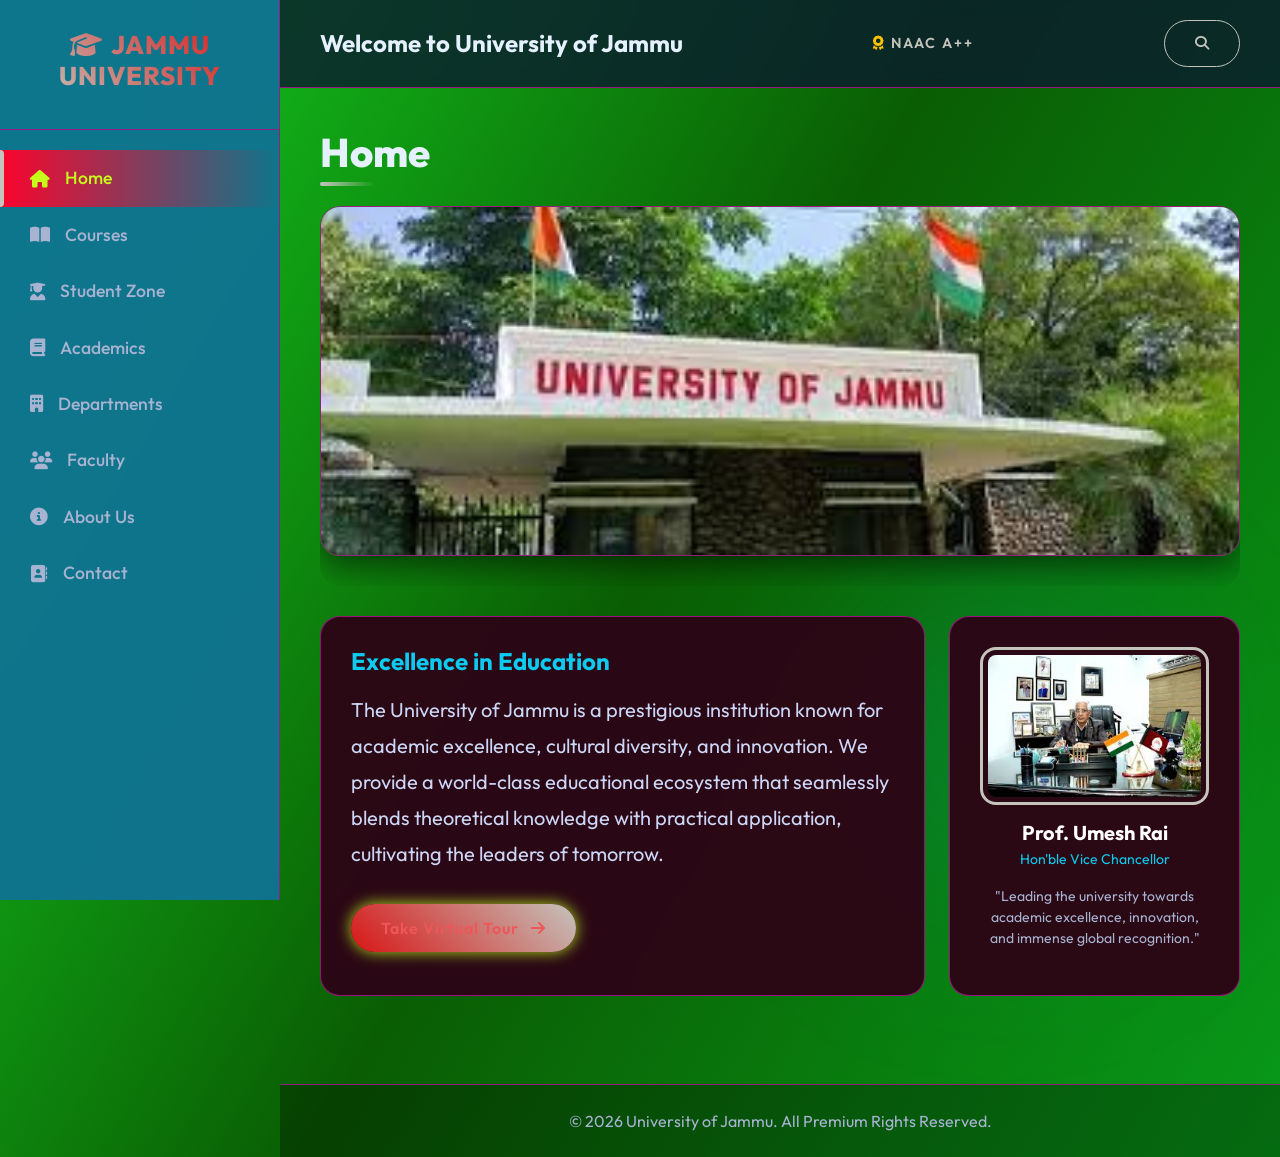
==== 0_index.html @ d06f2acd "Make the few more updates like Dept. details and images and all" ====
<!DOCTYPE html>
<html lang="en">
<head>
    <meta charset="UTF-8">
    <meta name="viewport" content="width=device-width, initial-scale=1.0">
    <title>University of Jammu | Excellence in Education</title>
    
    <link href="https://cdn.jsdelivr.net/npm/bootstrap@5.3.0/dist/css/bootstrap.min.css" rel="stylesheet">
    <link rel="stylesheet" href="https://cdnjs.cloudflare.com/ajax/libs/font-awesome/6.4.0/css/all.min.css">
    <link href="https://fonts.googleapis.com/css2?family=Outfit:wght@300;400;500;700;800&display=swap" rel="stylesheet">
    <link rel="stylesheet" href="style.css">

</head>
<body>
    
    <div class="glow-orb-2"></div>

    <nav class="sidebar">
        <div class="sidebar-brand">
            <h2><i class="fa-solid fa-graduation-cap me-2"></i>JAMMU UNIVERSITY</h2>
        </div>
        <button class="nav-btn active" onclick="showSection('home', this)"><i class="fa-solid fa-house"></i> Home</button>
        <button class="nav-btn" onclick="showSection('courses', this)"><i class="fa-solid fa-book-open"></i> Courses</button>
        <button class="nav-btn" onclick="showSection('student', this)"><i class="fa-solid fa-user-graduate"></i> Student Zone</button>
        <button class="nav-btn" onclick="showSection('academic', this)"><i class="fa-solid fa-book"></i> Academics</button>
        <button class="nav-btn" onclick="showSection('departments', this)"><i class="fa-solid fa-building"></i> Departments</button>
        <button class="nav-btn" onclick="showSection('staff', this)"><i class="fa-solid fa-users"></i> Faculty</button>
        <button class="nav-btn" onclick="showSection('about', this)"><i class="fa-solid fa-circle-info"></i> About Us</button>
        <button class="nav-btn" onclick="showSection('contact', this)"><i class="fa-solid fa-address-book"></i> Contact</button>
    </nav>

    <div class="main-content">
        <header class="top-header">
            <div><h4 class="mb-0 fw-bold">Welcome to University of Jammu</h4></div>
            <div class="header-tagline"><i class="fa-solid fa-award text-warning"></i> NAAC A++</div>
            <button class="btn btn-outline-glass btn-sm" data-bs-toggle="modal" data-bs-target="#searchModal">
                <i class="fa-solid fa-magnifying-glass"></i>
            </button>
        </header>

        <main id="content-area">
            </main>

        <footer class="p-4 mt-5 text-center" style="border-top: 1px solid var(--glass-border); background: rgba(0,0,0,0.3);">
            <p class="mb-0 text-muted">© 2026 University of Jammu. All Premium Rights Reserved.</p>
        </footer>
    </div>

    <div class="modal fade" id="searchModal" tabindex="-1" aria-hidden="true">
        <div class="modal-dialog modal-lg modal-dialog-centered">
            <div class="modal-content" style="background: rgba(10, 25, 47, 0.95); backdrop-filter: blur(25px);">
                <div class="modal-header" style="border-bottom: 1px solid rgba(255,255,255,0.05);">
                    <div class="input-group">
                        <span class="input-group-text bg-transparent border-0 text-info fs-5"><i class="fa-solid fa-magnifying-glass"></i></span>
                        <input type="text" id="searchInput" class="form-control form-control-lg border-0 shadow-none text-white bg-transparent" placeholder="Search courses, faculty, student zone..." onkeyup="performSearch()">
                    </div>
                </div>
                <div class="modal-body p-0">
                    <ul id="searchResults" class="list-group list-group-flush bg-transparent">
                        </ul>
                </div>
            </div>
        </div>
    </div>

    <script src="https://cdn.jsdelivr.net/npm/bootstrap@5.3.0/dist/js/bootstrap.bundle.min.js"></script>
    <script src="script.js"></script>
</body>
</html>
---- style.css ----
:root {
    --primary-bg: #b5eb12f6; 
    --glass-bg: rgba(44, 4, 21, 0.958);
    --glass-border: rgba(165, 21, 134, 0.901);
    --accent-1: #c4c3bc; 
    --accent-2: #d81616; 
    --accent-glow: rgba(186, 233, 31, 0.954);
    --text-main: #e6f1ff;
    --text-muted: #a8b2d1;
    --sidebar-width: 280px;
}

* { margin: 0; padding: 0; box-sizing: border-box; font-family: 'Outfit', sans-serif; }

body {
    margin: 0;
    padding: 0;
    background-color: var(--primary-bg);
    color: var(--text-main);
    overflow-x: hidden;
    background: linear-gradient(120deg, #15d322, #095c02fe, #089a19);
    min-height: 100vh;
}
.dept-img {
    height: 150px;
    width: 100%;
    object-fit: cover;
    border-radius: 10px;
}

.glow-orb-1, .glow-orb-2 {
    position: fixed; border-radius: 50%; filter: blur(100px);
    z-index: -1; animation: float 20s infinite alternate;
}
.glow-orb-1 { width: 400px; height: 400px; background: rgba(8, 228, 52, 0.2); top: -100px; left: 20%; }
.glow-orb-2 { width: 300px; height: 300px; background: rgba(0, 210, 255, 0.15); bottom: 0; right: 10%; animation-delay: -5s; }

@keyframes float {
    0% { transform: translateY(0px) scale(1); }
    100% { transform: translateY(50px) scale(1.2); }
}

.sidebar {
    width: var(--sidebar-width); height: 100vh; position: fixed; top: 0; left: 0;
    background: rgba(15, 115, 145, 0.959); backdrop-filter: blur(15px);
    border-right: 1px solid var(--glass-border); padding: 30px 0; z-index: 1000;
    display: flex; flex-direction: column; transition: all 0.3s ease;
}

.sidebar-brand { padding: 0 30px 30px; border-bottom: 1px solid var(--glass-border); margin-bottom: 20px; text-align: center; }
.sidebar-brand h2 {
    font-weight: 800; background: linear-gradient(45deg, var(--accent-1), var(--accent-2));
    -webkit-background-clip: text; background-clip: text; -webkit-text-fill-color: transparent;
    color: transparent; letter-spacing: 1px; font-size: 1.6rem;
}

.nav-btn {
    width: 100%; padding: 15px 30px; background: transparent; border: none;
    color: var(--text-muted); text-align: left; font-size: 1.1rem; font-weight: 500;
    cursor: pointer; transition: all 0.3s ease; display: flex; align-items: center;
    gap: 15px; position: relative;
}
.nav-btn::before {
    content: ''; position: absolute; left: 0; top: 0; height: 100%; width: 4px;
    background: var(--accent-1); transform: scaleY(0); transition: transform 0.3s ease;
    border-top-right-radius: 4px; border-bottom-right-radius: 4px;
}
.nav-btn:hover, .nav-btn.active { color: rgb(197, 254, 25); background: linear-gradient(90deg, rgb(251, 4, 45), transparent); }
.nav-btn.active::before { transform: scaleY(1); }

.main-content { margin-left: var(--sidebar-width); width: calc(100% - var(--sidebar-width)); padding: 0; position: relative; }

.top-header {
    margin-top: 0;
    margin-left: 0;
    top: 0;
    left: 0;
    background: rgba(10, 25, 47, 0.8); backdrop-filter: blur(10px); padding: 20px 40px;
    display: flex; justify-content: space-between; align-items: center;
    border-bottom: 1px solid var(--glass-border); position: sticky; top: 0; z-index: 99;
}
.header-tagline { font-size: 0.9rem; color: var(--accent-1); letter-spacing: 2px; text-transform: uppercase; font-weight: 600; }

.section {
    padding: 40px;
    display: block; 
    opacity: 1;
    transform: none;
    animation: sectionAppear 0.6s cubic-bezier(0.2, 0.8, 0.2, 1);
}

@keyframes sectionAppear {
    from { opacity: 0; transform: translateY(30px); }
    to { opacity: 1; transform: translateY(0); }
}

.section-title { font-size: 2.5rem; font-weight: 800; margin-bottom: 30px; position: relative; display: inline-block; }
.section-title::after {
    content: ''; position: absolute; bottom: -10px; left: 0; width: 50%; height: 4px;
    background: linear-gradient(90deg, var(--accent-1), transparent); border-radius: 2px;
}

.glass-card {
    background: var(--glass-bg); backdrop-filter: blur(10px); border: 1px solid var(--glass-border);
    border-radius: 20px; padding: 30px; transition: all 0.4s ease; height: 100%;
    position: relative; overflow: hidden;
}
.glass-card:hover {
    transform: translateY(-5px); box-shadow: 0 10px 30px rgba(200, 200, 200, 0.15);
    border-color: red; background: rgba(12, 147, 177, 0.495);
}

.course-badge {
    font-size: 3rem; margin-bottom: 15px; background: linear-gradient(45deg, var(--accent-1), var(--accent-2));
    -webkit-background-clip: text; background-clip: text; -webkit-text-fill-color: transparent;
    color: transparent; display: inline-block;
}

.btn-glow {
    background: linear-gradient(45deg, var(--accent-2), var(--accent-1)); border: none;
    color: rgb(237, 87, 87); padding: 12px 30px; border-radius: 30px; font-weight: 600;
    letter-spacing: 1px; transition: all 0.3s ease; box-shadow: 0 0 15px var(--accent-glow);
}
.btn-glow:hover { transform: translateY(-2px) scale(1.02); box-shadow: 0 0 25px var(--accent-glow); color: rgb(215, 67, 67); }

.btn-outline-glass {
    background: transparent; border: 1px solid var(--accent-1); color: var(--accent-1);
    padding: 12px 30px; border-radius: 30px; font-weight: 600; transition: all 0.3s ease;
}
.btn-outline-glass:hover { background: var(--accent-1); color: #000; box-shadow: 0 0 15px var(--accent-glow); }

.banner-img {
    width: 100%; height: 350px; object-fit: cover; border-radius: 20px;
    border: 1px solid var(--glass-border); margin-bottom: 30px; box-shadow: 0 10px 30px rgba(0,0,0,0.5); transition: transform 0.5s ease;
}
.banner-wrapper { overflow: hidden; border-radius: 20px; margin-bottom: 30px; }
.banner-wrapper:hover .banner-img { transform: scale(1.05); }

.details-box {
    display: none; background: rgba(16, 33, 71, 0.4); border: 1px solid rgba(0, 210, 255, 0.2);
    border-left: 4px solid var(--accent-1); border-radius: 15px; padding: 30px; margin-top: 30px;
    animation: fadeInScale 0.4s ease-out;
}
@keyframes fadeInScale { 0% { opacity: 0; transform: scale(0.95); } 100% { opacity: 1; transform: scale(1); } }

::-webkit-scrollbar { width: 8px; }
::-webkit-scrollbar-track { background: var(--primary-bg); }
::-webkit-scrollbar-thumb { background: rgba(0, 210, 255, 0.3); border-radius: 4px; }
::-webkit-scrollbar-thumb:hover { background: #ffff66; }

.modal-content {
    background: rgba(10, 25, 47, 0.85); backdrop-filter: blur(20px);
    border: 1px solid var(--glass-border); border-radius: 20px; color: white;
    box-shadow: 0 15px 50px rgba(0,0,0,0.5);
}
.modal-header { border-bottom: 1px solid rgba(255,255,255,0.05); }
.modal-footer { border-top: 1px solid rgba(255,255,255,0.05); }
.form-control, .form-select {
    background: rgba(255,255,255,0.05); border: 1px solid rgba(255,255,255,0.1);
    color: white; border-radius: 10px;
}
.form-control:focus, .form-select:focus {
    background: rgba(233, 203, 203, 0.956); border-color: var(--accent-1);
    color: rgb(0, 17, 2); box-shadow: 0 0 0 0.2rem rgba(0, 210, 255, 0.25);
}
.form-control::placeholder { color: rgba(255,255,255,0.4); }
.text-muted { color: var(--text-muted) !important; }
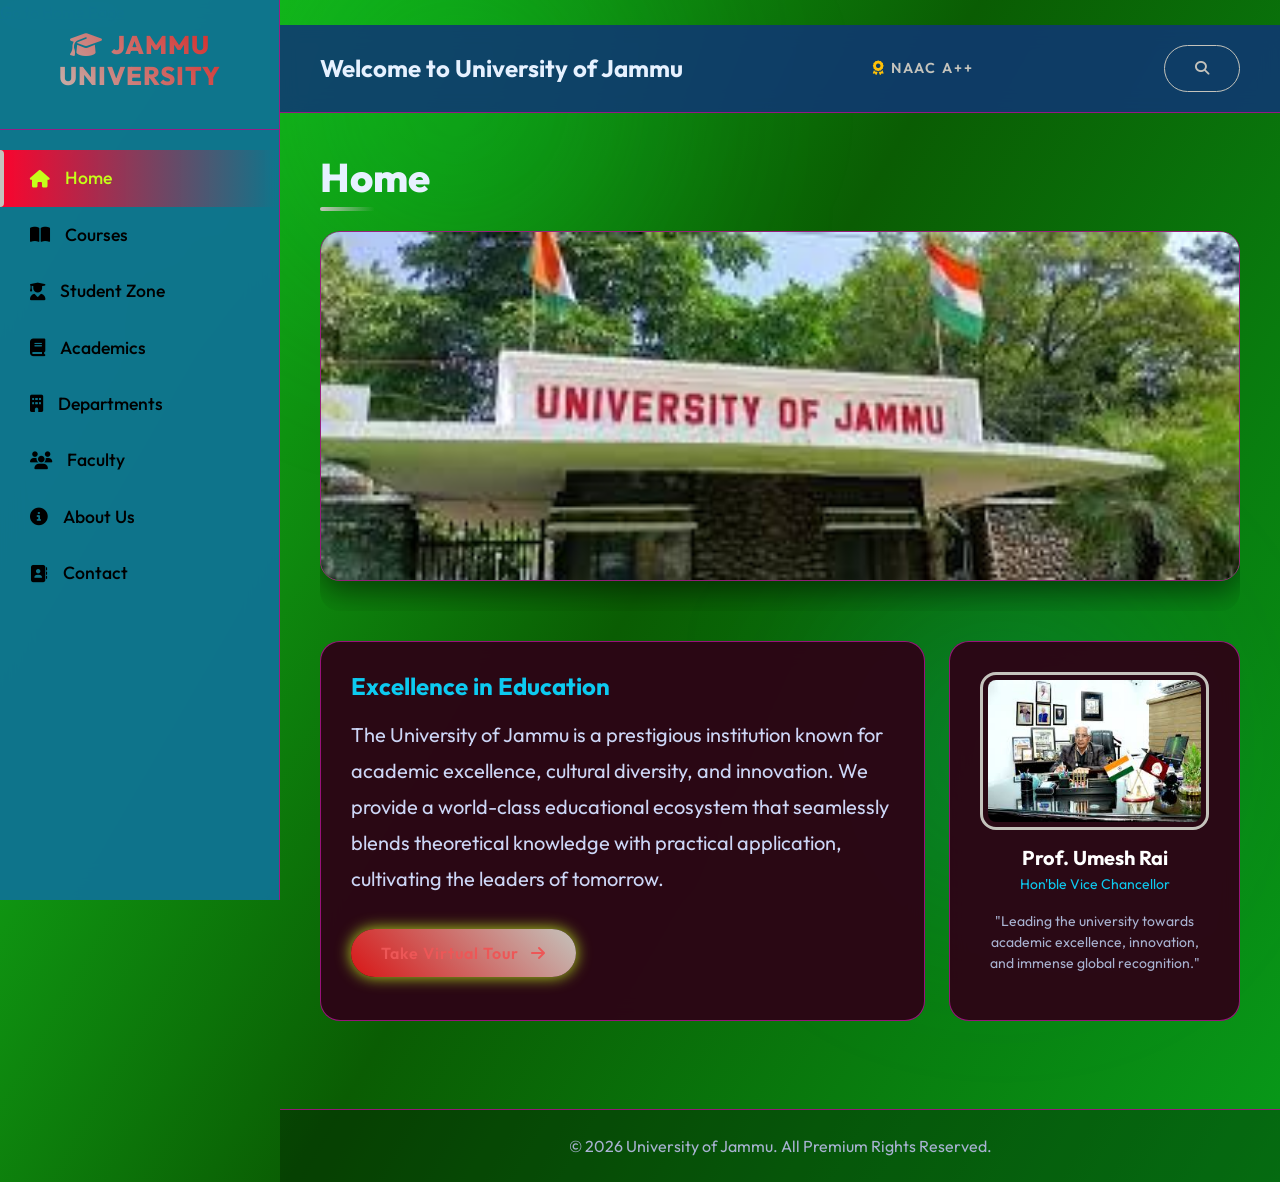
==== commit cdf43634: "Gigga Nigga" ====
--- a/0_index.html
+++ b/0_index.html
@@ -13,6 +13,8 @@
 </head>
 <body>
     
+    <a href="#" onclick="showSection('home', document.querySelector('.nav-btn')); return false;">Go to Home Page</a>
+    <div class="glow-orb-1"></div>
     <div class="glow-orb-2"></div>
 
     <nav class="sidebar">
--- a/style.css
+++ b/style.css
@@ -56,7 +56,7 @@
 
 .nav-btn {
     width: 100%; padding: 15px 30px; background: transparent; border: none;
-    color: var(--text-muted); text-align: left; font-size: 1.1rem; font-weight: 500;
+    color: black ; text-align: left; font-size: 1.1rem; font-weight: 500;
     cursor: pointer; transition: all 0.3s ease; display: flex; align-items: center;
     gap: 15px; position: relative;
 }
@@ -75,7 +75,7 @@
     margin-left: 0;
     top: 0;
     left: 0;
-    background: rgba(10, 25, 47, 0.8); backdrop-filter: blur(10px); padding: 20px 40px;
+    background: rgba(15, 55, 116, 0.87); backdrop-filter: blur(10px); padding: 20px 40px;
     display: flex; justify-content: space-between; align-items: center;
     border-bottom: 1px solid var(--glass-border); position: sticky; top: 0; z-index: 99;
 }
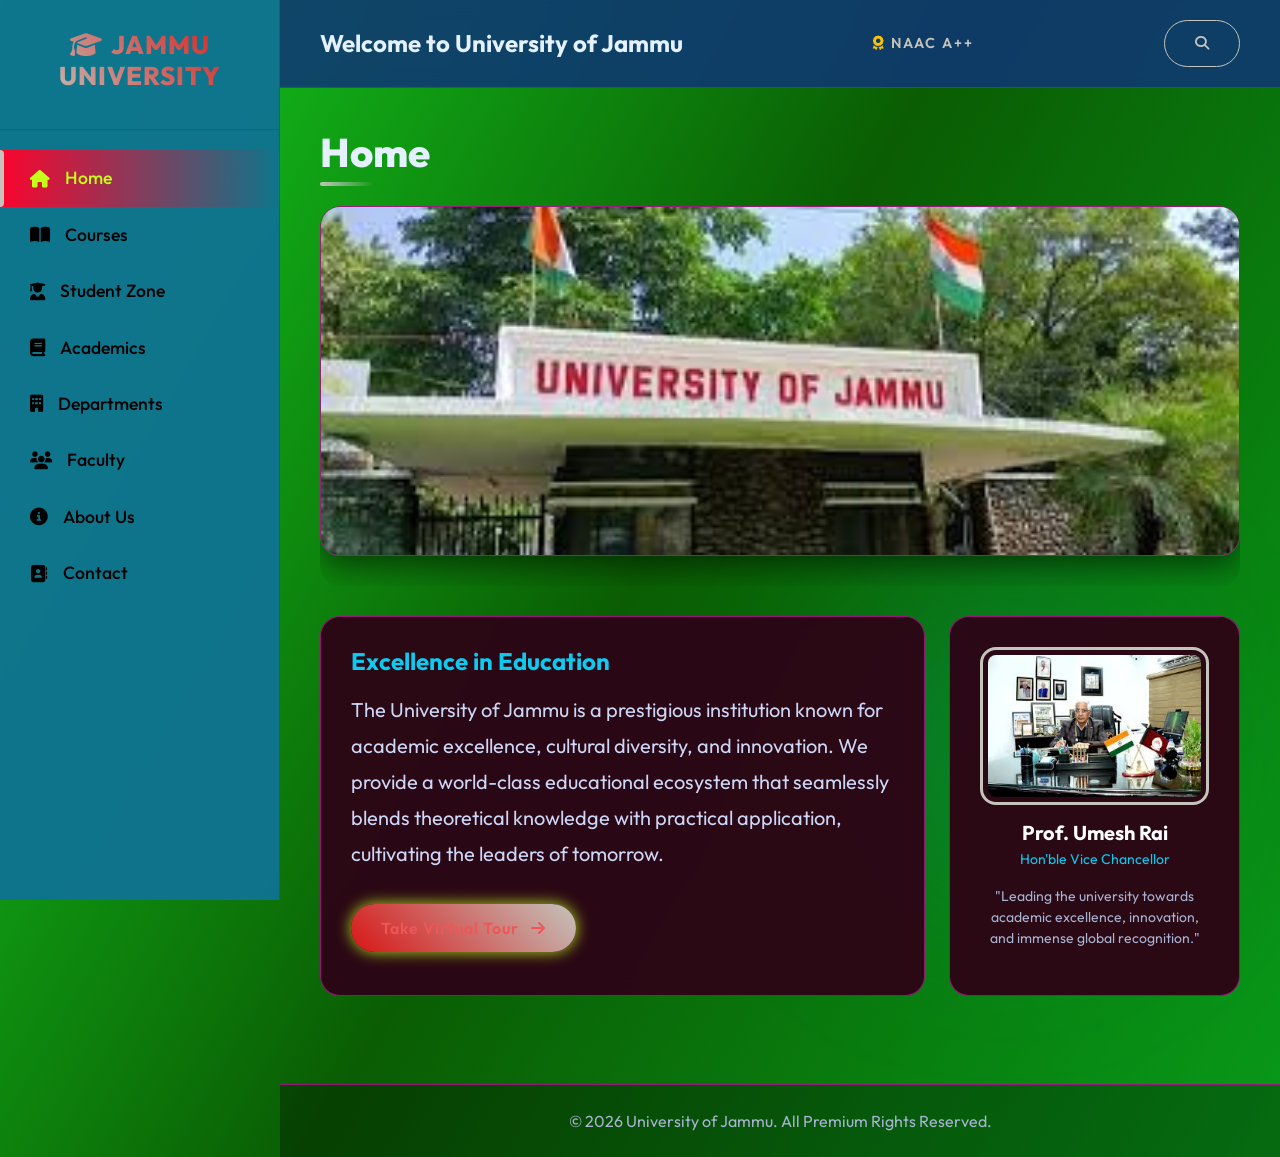
==== commit 6b6800a5: "Resolved merge conflict in 0_index.html" ====
--- a/0_index.html
+++ b/0_index.html
@@ -12,9 +12,6 @@
 
 </head>
 <body>
-    
-    <a href="#" onclick="showSection('home', document.querySelector('.nav-btn')); return false;">Go to Home Page</a>
-    <div class="glow-orb-1"></div>
     <div class="glow-orb-2"></div>
 
     <nav class="sidebar">
